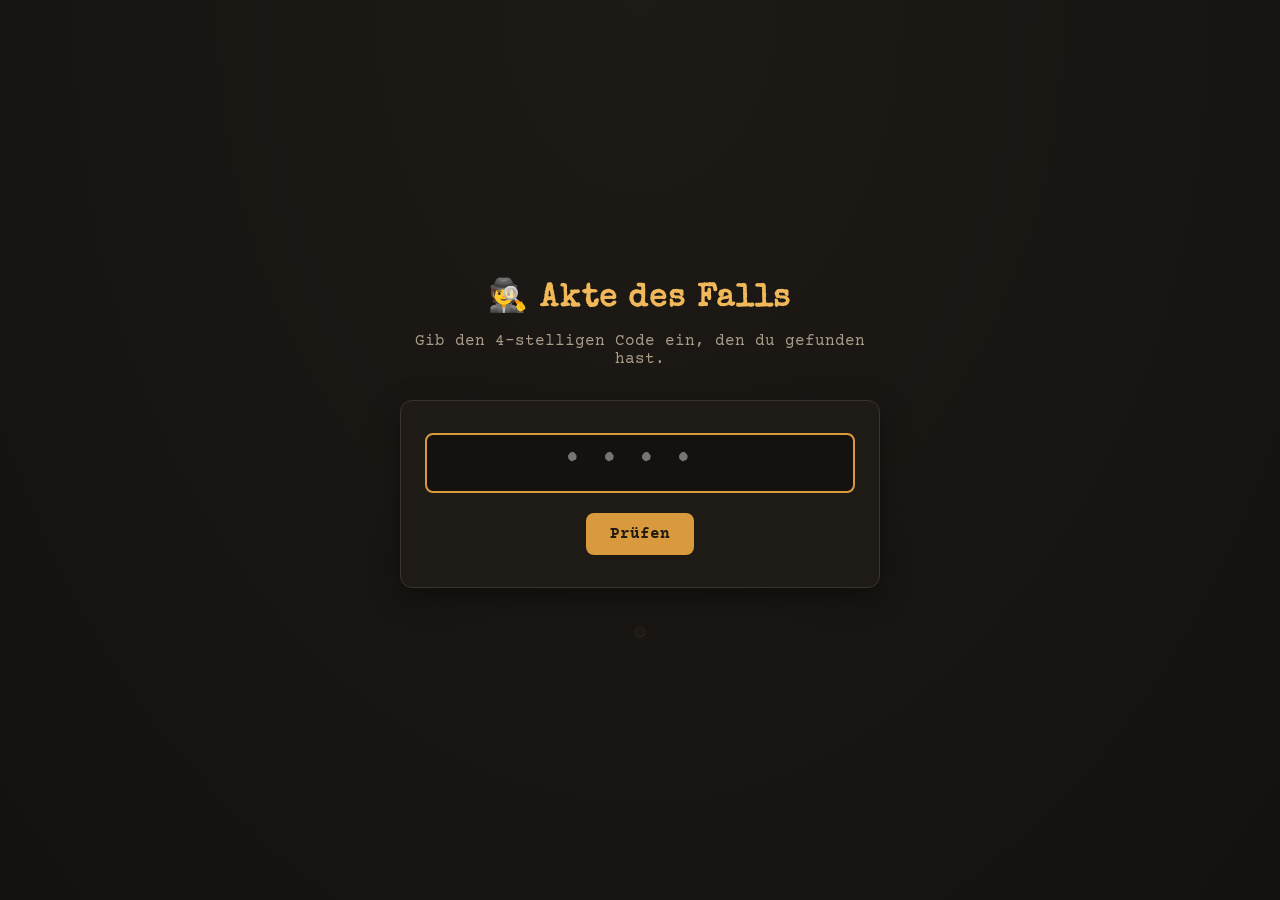
==== index.html @ 9533b576 "Detektiv-Spiel: statisches Codewort-Ratespiel Statische Webseite ohne Server: index.html zeigt bei e" ====
<!DOCTYPE html>
<html lang="de">
<head>
<meta charset="UTF-8">
<meta name="viewport" content="width=device-width, initial-scale=1.0">
<title>Detektiv-Spiel</title>
<link rel="preconnect" href="https://fonts.googleapis.com">
<link rel="preconnect" href="https://fonts.gstatic.com" crossorigin>
<link href="https://fonts.googleapis.com/css2?family=Special+Elite&family=Courier+Prime:wght@400;700&display=swap" rel="stylesheet">
<link rel="stylesheet" href="style.css">
</head>
<body>
  <main class="wrap">
    <h1>🕵️ Akte des Falls</h1>
    <p class="subtitle">Gib den 4-stelligen Code ein, den du gefunden hast.</p>

    <section id="entry" class="card">
      <input type="text" id="code-input" inputmode="numeric" pattern="[0-9]*" maxlength="4" autocomplete="off" placeholder="••••" aria-label="4-stelliger Code">
      <div class="btn-row">
        <button id="check-btn" class="btn">Prüfen</button>
      </div>
      <p id="error" class="error-msg" hidden>❌ Dieser Code ist unbekannt. Versuch's nochmal.</p>
    </section>

    <section id="result" class="card" hidden>
      <p id="result-text" class="result-text"></p>
      <button id="reset-btn" class="btn btn-secondary">Neuen Code eingeben</button>
    </section>
  </main>

  <footer>
    <a href="config.html" class="config-link" title="Konfiguration">⚙</a>
  </footer>

  <script src="storage.js"></script>
  <script src="game.js"></script>
</body>
</html>
---- style.css ----
:root {
  --bg: #14110f;
  --bg-alt: #1e1a16;
  --accent: #d99a3d;
  --accent-bright: #f0b859;
  --text: #ede3d3;
  --text-dim: #a99c88;
  --error: #c65b4e;
  --border: #3a332a;
}

* { box-sizing: border-box; }

body {
  margin: 0;
  min-height: 100vh;
  background: radial-gradient(ellipse at top, var(--bg-alt), var(--bg));
  color: var(--text);
  font-family: 'Courier Prime', 'Courier New', monospace;
  display: flex;
  flex-direction: column;
  align-items: center;
  justify-content: center;
  padding: 2rem 1rem;
}

.wrap {
  width: 100%;
  max-width: 480px;
  text-align: center;
}

h1 {
  font-family: 'Special Elite', 'Courier Prime', monospace;
  font-size: 2rem;
  color: var(--accent-bright);
  letter-spacing: 0.05em;
  margin-bottom: 0.25rem;
}

.subtitle {
  color: var(--text-dim);
  margin-bottom: 2rem;
}

.card {
  background: var(--bg-alt);
  border: 1px solid var(--border);
  border-radius: 12px;
  padding: 2rem 1.5rem;
  box-shadow: 0 10px 30px rgba(0, 0, 0, 0.4);
  animation: fade-in 0.3s ease;
}

@keyframes fade-in {
  from { opacity: 0; transform: translateY(8px); }
  to { opacity: 1; transform: translateY(0); }
}

#code-input {
  width: 100%;
  font-size: 2.5rem;
  letter-spacing: 0.6em;
  text-align: center;
  background: var(--bg);
  border: 2px solid var(--border);
  border-radius: 8px;
  color: var(--accent-bright);
  padding: 0.5rem 0;
  font-family: 'Special Elite', monospace;
}

#code-input:focus {
  outline: none;
  border-color: var(--accent);
}

.btn-row {
  margin-top: 1.25rem;
}

.btn {
  background: var(--accent);
  color: #201a12;
  border: none;
  border-radius: 8px;
  padding: 0.75rem 1.5rem;
  font-size: 1rem;
  font-weight: bold;
  cursor: pointer;
  font-family: inherit;
  display: inline-block;
}

.btn:hover { background: var(--accent-bright); }

.btn-secondary {
  background: transparent;
  color: var(--text-dim);
  border: 1px solid var(--border);
}

.btn-secondary:hover { color: var(--text); border-color: var(--accent); }

.error-msg {
  color: var(--error);
  margin-top: 1rem;
}

.error-msg.shake {
  animation: shake 0.4s;
}

@keyframes shake {
  0%, 100% { transform: translateX(0); }
  20%, 60% { transform: translateX(-6px); }
  40%, 80% { transform: translateX(6px); }
}

.result-text {
  font-family: 'Special Elite', monospace;
  font-size: 1.15rem;
  line-height: 1.7;
  white-space: pre-wrap;
  text-align: left;
}

footer {
  margin-top: 2rem;
}

.config-link {
  color: var(--border);
  text-decoration: none;
  font-size: 1.2rem;
  opacity: 0.4;
}

.config-link:hover { opacity: 1; color: var(--accent); }

/* --- config.html --- */

#gate {
  max-width: 360px;
  margin: 0 auto;
}

#gate-form input,
#gate-form button {
  width: 100%;
}

#gate input {
  padding: 0.6rem;
  font-size: 1rem;
  background: var(--bg);
  border: 2px solid var(--border);
  border-radius: 8px;
  color: var(--text);
  font-family: inherit;
  margin-bottom: 1rem;
}

.entry-row {
  display: grid;
  grid-template-columns: 60px 1fr 40px;
  gap: 0.5rem;
  align-items: start;
  padding: 0.75rem 0;
  border-bottom: 1px solid var(--border);
}

.entry-code {
  font-family: 'Special Elite', monospace;
  font-size: 1.3rem;
  color: var(--accent-bright);
  padding-top: 0.4rem;
}

.entry-text {
  width: 100%;
  background: var(--bg);
  border: 1px solid var(--border);
  border-radius: 6px;
  color: var(--text);
  padding: 0.4rem;
  font-family: inherit;
  resize: vertical;
}

.delete-btn {
  background: transparent;
  border: none;
  cursor: pointer;
  font-size: 1.1rem;
}

.add-form {
  display: grid;
  gap: 0.5rem;
  margin: 1.5rem 0;
  text-align: left;
}

.add-form label {
  display: grid;
  gap: 0.25rem;
  font-size: 0.9rem;
  color: var(--text-dim);
}

.add-form input,
.add-form textarea {
  width: 100%;
  background: var(--bg);
  border: 1px solid var(--border);
  border-radius: 6px;
  color: var(--text);
  padding: 0.5rem;
  font-family: inherit;
}

.toolbar {
  display: flex;
  gap: 0.5rem;
  flex-wrap: wrap;
  margin-top: 1rem;
}

#status {
  margin-top: 1rem;
  color: var(--accent-bright);
}

#status.error { color: var(--error); }

.empty {
  color: var(--text-dim);
  font-style: italic;
}

.hint {
  font-size: 0.85rem;
  color: var(--text-dim);
  margin-top: 1rem;
}
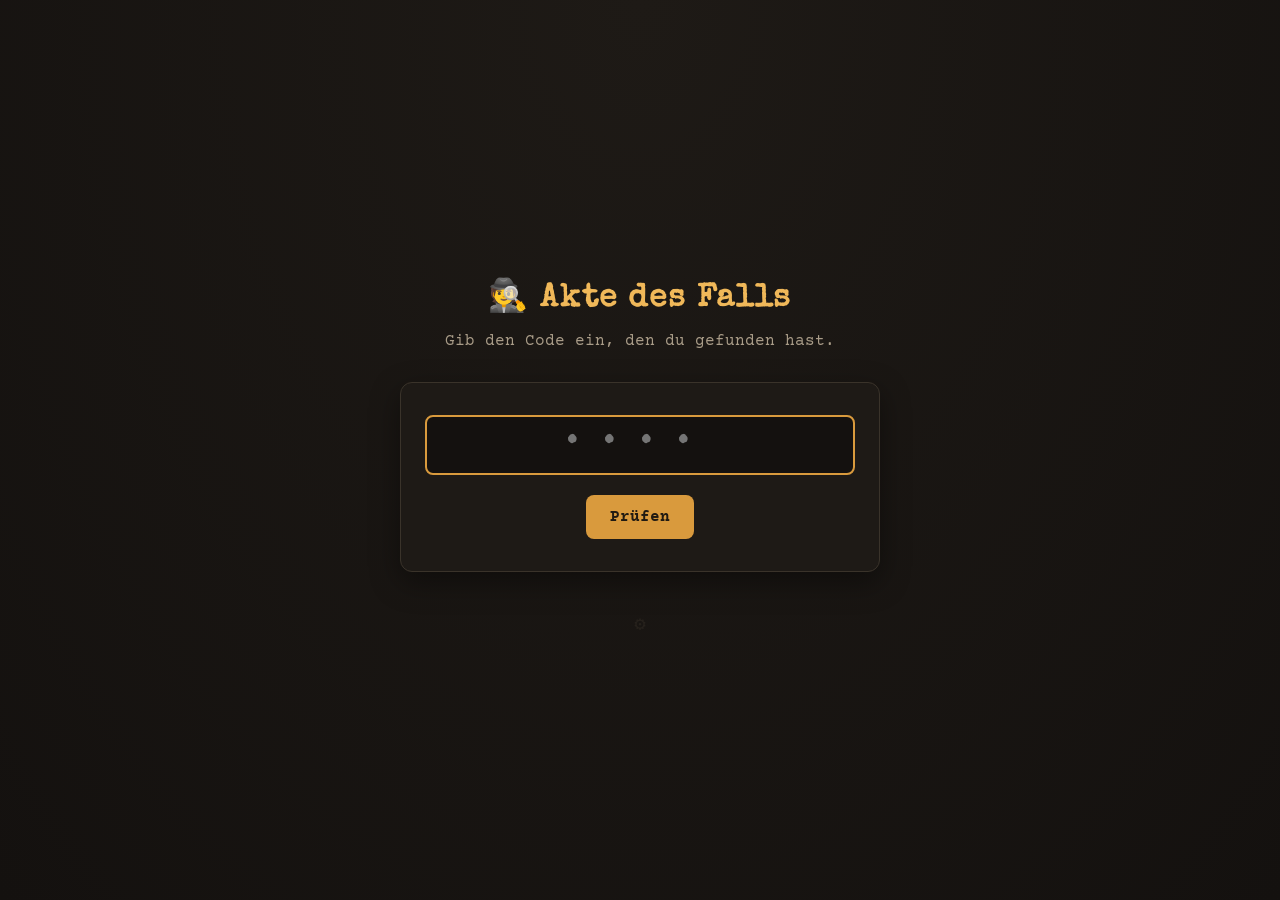
==== commit 54057b86: "Erweiterungen: Assistenten-Konfiguration, Themes, Sounds, mobile Optimierung - Konfiguration als Sei" ====
--- a/index.html
+++ b/index.html
@@ -2,7 +2,8 @@
 <html lang="de">
 <head>
 <meta charset="UTF-8">
-<meta name="viewport" content="width=device-width, initial-scale=1.0">
+<meta name="viewport" content="width=device-width, initial-scale=1.0, viewport-fit=cover">
+<meta name="theme-color" content="#14110f">
 <title>Detektiv-Spiel</title>
 <link rel="preconnect" href="https://fonts.googleapis.com">
 <link rel="preconnect" href="https://fonts.gstatic.com" crossorigin>
@@ -11,11 +12,11 @@
 </head>
 <body>
   <main class="wrap">
-    <h1>🕵️ Akte des Falls</h1>
-    <p class="subtitle">Gib den 4-stelligen Code ein, den du gefunden hast.</p>
+    <h1 id="game-title">🕵️ Akte des Falls</h1>
+    <p class="subtitle" id="game-subtitle">Gib den Code ein, den du gefunden hast.</p>
 
     <section id="entry" class="card">
-      <input type="text" id="code-input" inputmode="numeric" pattern="[0-9]*" maxlength="4" autocomplete="off" placeholder="••••" aria-label="4-stelliger Code">
+      <input type="text" id="code-input" maxlength="4" autocomplete="off" autocapitalize="characters" autocorrect="off" spellcheck="false" placeholder="••••" aria-label="Code">
       <div class="btn-row">
         <button id="check-btn" class="btn">Prüfen</button>
       </div>
@@ -23,8 +24,13 @@
     </section>
 
     <section id="result" class="card" hidden>
+      <h2 id="result-title" class="result-title" hidden></h2>
       <p id="result-text" class="result-text"></p>
-      <button id="reset-btn" class="btn btn-secondary">Neuen Code eingeben</button>
+      <audio id="result-audio" hidden></audio>
+      <div class="btn-row">
+        <button id="replay-voice-btn" class="btn btn-secondary" type="button" hidden>🎙️ Nachricht wiederholen</button>
+        <button id="reset-btn" class="btn btn-secondary">Neuen Code eingeben</button>
+      </div>
     </section>
   </main>
 
@@ -33,6 +39,8 @@
   </footer>
 
   <script src="storage.js"></script>
+  <script src="theme.js"></script>
+  <script src="sounds.js"></script>
   <script src="game.js"></script>
 </body>
 </html>
--- a/style.css
+++ b/style.css
@@ -1,4 +1,7 @@
-:root {
+/* --- Themes --- */
+
+:root,
+:root[data-theme="noir"] {
   --bg: #14110f;
   --bg-alt: #1e1a16;
   --accent: #d99a3d;
@@ -7,14 +10,73 @@
   --text-dim: #a99c88;
   --error: #c65b4e;
   --border: #3a332a;
-}
-
-* { box-sizing: border-box; }
+  --btn-text: #201a12;
+}
+
+:root[data-theme="neon"] {
+  --bg: #05060f;
+  --bg-alt: #0b0e1f;
+  --accent: #00e5ff;
+  --accent-bright: #7dfcff;
+  --text: #e6f7ff;
+  --text-dim: #6a89a8;
+  --error: #ff3d6e;
+  --border: #1c2b4a;
+  --btn-text: #04121a;
+}
+
+:root[data-theme="parchment"] {
+  --bg: #e9dfc6;
+  --bg-alt: #f4ecd8;
+  --accent: #8a5a2b;
+  --accent-bright: #b3752f;
+  --text: #3b2f22;
+  --text-dim: #7a6a52;
+  --error: #a13d2b;
+  --border: #cbb98f;
+  --btn-text: #f4ecd8;
+}
+
+:root[data-theme="blood"] {
+  --bg: #0d0505;
+  --bg-alt: #1a0808;
+  --accent: #b3131f;
+  --accent-bright: #e8323f;
+  --text: #f0dede;
+  --text-dim: #a67d7d;
+  --error: #ff6b4a;
+  --border: #3a1414;
+  --btn-text: #f0dede;
+}
+
+:root[data-theme="agency"] {
+  --bg: #0c1410;
+  --bg-alt: #141f19;
+  --accent: #4c9a63;
+  --accent-bright: #7fd99a;
+  --text: #e3ede6;
+  --text-dim: #8fa89a;
+  --error: #d97757;
+  --border: #25352c;
+  --btn-text: #0c1410;
+}
+
+* {
+  box-sizing: border-box;
+  -webkit-tap-highlight-color: transparent;
+}
+
+html {
+  -webkit-text-size-adjust: 100%;
+}
 
 body {
   margin: 0;
   min-height: 100vh;
-  background: radial-gradient(ellipse at top, var(--bg-alt), var(--bg));
+  background-color: var(--bg);
+  background-image: radial-gradient(ellipse at top, var(--bg-alt), var(--bg));
+  background-size: cover;
+  background-position: center;
   color: var(--text);
   font-family: 'Courier Prime', 'Courier New', monospace;
   display: flex;
@@ -22,7 +84,33 @@
   align-items: center;
   justify-content: center;
   padding: 2rem 1rem;
-}
+  padding-top: max(2rem, env(safe-area-inset-top));
+  padding-bottom: max(2rem, env(safe-area-inset-bottom));
+  padding-left: max(1rem, env(safe-area-inset-left));
+  padding-right: max(1rem, env(safe-area-inset-right));
+  transition: background-color 0.3s ease, color 0.3s ease;
+  overflow-x: hidden;
+}
+
+button,
+input,
+textarea,
+select {
+  touch-action: manipulation;
+}
+
+/* --- Hintergrundbilder (überschreiben den Farbverlauf) --- */
+
+body.bg-corkboard { background-image: url('backgrounds/corkboard.svg'); }
+body.bg-paper { background-image: url('backgrounds/paper.svg'); }
+body.bg-fog-city { background-image: url('backgrounds/fog-city.svg'); }
+body.bg-blueprint { background-image: url('backgrounds/blueprint.svg'); }
+body.bg-police-tape { background-image: url('backgrounds/police-tape.svg'); }
+body.bg-mesh-aurora { background-image: url('backgrounds/mesh-aurora.svg'); }
+body.bg-gradient-dusk { background-image: url('backgrounds/gradient-dusk.svg'); }
+body.bg-dot-grid { background-image: url('backgrounds/dot-grid.svg'); }
+body.bg-glow-orbs { background-image: url('backgrounds/glow-orbs.svg'); }
+body.bg-wave-lines { background-image: url('backgrounds/wave-lines.svg'); }
 
 .wrap {
   width: 100%;
@@ -77,11 +165,15 @@
 
 .btn-row {
   margin-top: 1.25rem;
+  display: flex;
+  gap: 0.5rem;
+  justify-content: center;
+  flex-wrap: wrap;
 }
 
 .btn {
   background: var(--accent);
-  color: #201a12;
+  color: var(--btn-text);
   border: none;
   border-radius: 8px;
   padding: 0.75rem 1.5rem;
@@ -90,6 +182,7 @@
   cursor: pointer;
   font-family: inherit;
   display: inline-block;
+  min-height: 44px;
 }
 
 .btn:hover { background: var(--accent-bright); }
@@ -115,6 +208,14 @@
   0%, 100% { transform: translateX(0); }
   20%, 60% { transform: translateX(-6px); }
   40%, 80% { transform: translateX(6px); }
+}
+
+.result-title {
+  font-family: 'Special Elite', monospace;
+  font-size: 1.4rem;
+  color: var(--accent-bright);
+  margin: 0 0 0.75rem;
+  text-align: left;
 }
 
 .result-text {
@@ -125,6 +226,11 @@
   text-align: left;
 }
 
+#result-audio {
+  width: 100%;
+  margin-top: 1rem;
+}
+
 footer {
   margin-top: 2rem;
 }
@@ -134,6 +240,8 @@
   text-decoration: none;
   font-size: 1.2rem;
   opacity: 0.4;
+  display: inline-block;
+  padding: 0.5rem;
 }
 
 .config-link:hover { opacity: 1; color: var(--accent); }
@@ -152,7 +260,7 @@
 
 #gate input {
   padding: 0.6rem;
-  font-size: 1rem;
+  font-size: 16px; /* verhindert Auto-Zoom beim Fokussieren auf iOS */
   background: var(--bg);
   border: 2px solid var(--border);
   border-radius: 8px;
@@ -163,29 +271,56 @@
 
 .entry-row {
   display: grid;
-  grid-template-columns: 60px 1fr 40px;
+  grid-template-columns: auto 1fr 40px;
+  grid-template-areas:
+    "code title delete"
+    "desc desc desc"
+    "rec rec rec";
   gap: 0.5rem;
   align-items: start;
   padding: 0.75rem 0;
   border-bottom: 1px solid var(--border);
 }
 
+.entry-row .recorder-container {
+  grid-area: rec;
+}
+
 .entry-code {
+  grid-area: code;
   font-family: 'Special Elite', monospace;
   font-size: 1.3rem;
   color: var(--accent-bright);
   padding-top: 0.4rem;
 }
 
-.entry-text {
+.entry-title-input {
+  grid-area: title;
   width: 100%;
   background: var(--bg);
   border: 1px solid var(--border);
   border-radius: 6px;
-  color: var(--text);
+  color: var(--accent-bright);
   padding: 0.4rem;
-  font-family: inherit;
+  font-family: 'Special Elite', monospace;
+  font-size: 16px;
+}
+
+.entry-text {
+  grid-area: desc;
+  width: 100%;
+  background: var(--bg);
+  border: 1px solid var(--border);
+  border-radius: 6px;
+  color: var(--text);
+  padding: 0.4rem;
+  font-family: inherit;
+  font-size: 16px;
   resize: vertical;
+}
+
+.delete-btn {
+  grid-area: delete;
 }
 
 .delete-btn {
@@ -193,6 +328,8 @@
   border: none;
   cursor: pointer;
   font-size: 1.1rem;
+  min-width: 44px;
+  min-height: 44px;
 }
 
 .add-form {
@@ -218,6 +355,19 @@
   color: var(--text);
   padding: 0.5rem;
   font-family: inherit;
+  font-size: 16px; /* verhindert Auto-Zoom beim Fokussieren auf iOS */
+}
+
+.text-input {
+  width: 100%;
+  background: var(--bg);
+  border: 1px solid var(--border);
+  border-radius: 6px;
+  color: var(--text);
+  padding: 0.5rem;
+  font-family: inherit;
+  font-size: 16px;
+  margin-bottom: 0.75rem;
 }
 
 .toolbar {
@@ -244,3 +394,202 @@
   color: var(--text-dim);
   margin-top: 1rem;
 }
+
+/* --- Darstellungs-Einstellungen (Themes, Hintergrund, Sounds) --- */
+
+.settings-section {
+  margin: 1.5rem 0;
+  padding-top: 1rem;
+  border-top: 1px solid var(--border);
+}
+
+.section-title {
+  font-size: 1.1rem;
+  color: var(--accent-bright);
+  margin-bottom: 0.75rem;
+  font-family: 'Special Elite', monospace;
+}
+
+.field-label {
+  font-size: 0.85rem;
+  color: var(--text-dim);
+  margin: 1rem 0 0.4rem;
+  display: block;
+}
+
+.swatch-row {
+  display: flex;
+  flex-wrap: wrap;
+  gap: 0.6rem;
+}
+
+.theme-swatch,
+.bg-swatch,
+.sound-btn,
+.length-btn {
+  background: var(--bg);
+  border: 2px solid var(--border);
+  border-radius: 8px;
+  color: var(--text);
+  padding: 0.5rem;
+  cursor: pointer;
+  font-family: inherit;
+  font-size: 0.75rem;
+  display: flex;
+  flex-direction: column;
+  align-items: center;
+  gap: 0.35rem;
+  min-height: 44px;
+  justify-content: center;
+}
+
+.theme-swatch.selected,
+.bg-swatch.selected,
+.sound-btn.selected,
+.length-btn.selected {
+  border-color: var(--accent);
+  box-shadow: 0 0 0 1px var(--accent);
+}
+
+.swatch-preview {
+  width: 56px;
+  height: 40px;
+  border-radius: 4px;
+  display: flex;
+  align-items: center;
+  justify-content: center;
+  font-size: 0.65rem;
+  object-fit: cover;
+}
+
+.theme-preview-noir { background: linear-gradient(135deg, #14110f, #d99a3d); }
+.theme-preview-neon { background: linear-gradient(135deg, #05060f, #00e5ff); }
+.theme-preview-parchment { background: linear-gradient(135deg, #e9dfc6, #8a5a2b); }
+.theme-preview-blood { background: linear-gradient(135deg, #0d0505, #b3131f); }
+.theme-preview-agency { background: linear-gradient(135deg, #0c1410, #4c9a63); }
+
+.bg-preview-none {
+  background: var(--bg-alt);
+  color: var(--text-dim);
+}
+
+.sound-btn { padding: 0.6rem 0.9rem; }
+
+.length-btn { min-width: 44px; font-size: 1.1rem; font-weight: bold; }
+
+.recorder-row {
+  display: flex;
+  align-items: center;
+  gap: 0.5rem;
+  flex-wrap: wrap;
+  margin-top: 0.4rem;
+}
+
+.recording-label { color: var(--error); font-size: 0.85rem; }
+
+.recorder-row audio {
+  max-width: 100%;
+  height: 32px;
+  flex: 1 1 180px;
+}
+
+/* --- Schritt-Navigation (config.html) --- */
+
+.step-nav {
+  display: flex;
+  flex-wrap: wrap;
+  gap: 0.4rem;
+  margin: 1rem 0;
+  justify-content: center;
+}
+
+.step-pill {
+  min-width: 36px;
+  min-height: 36px;
+  border-radius: 50%;
+  border: 2px solid var(--border);
+  background: var(--bg);
+  color: var(--text);
+  font-family: inherit;
+  font-size: 0.85rem;
+  cursor: pointer;
+  display: flex;
+  align-items: center;
+  justify-content: center;
+  padding: 0;
+}
+
+.step-pill.selected {
+  border-color: var(--accent);
+  background: var(--accent);
+  color: var(--btn-text);
+  font-weight: bold;
+}
+
+.step-pill.incomplete {
+  border-style: dashed;
+  color: var(--text-dim);
+}
+
+.step-pill-add {
+  border-style: dashed;
+  color: var(--accent);
+}
+
+.step-footer {
+  display: flex;
+  align-items: center;
+  justify-content: space-between;
+  gap: 0.5rem;
+  margin-top: 1.5rem;
+  flex-wrap: wrap;
+}
+
+.step-indicator {
+  font-size: 0.85rem;
+  color: var(--text-dim);
+  text-align: center;
+  flex: 1 1 auto;
+}
+
+/* --- Mobile --- */
+
+@media (max-width: 480px) {
+  .card {
+    padding: 1.5rem 1rem;
+  }
+
+  h1 {
+    font-size: 1.6rem;
+  }
+
+  #code-input {
+    font-size: 2rem;
+    letter-spacing: 0.4em;
+  }
+
+  .swatch-preview {
+    width: 44px;
+    height: 32px;
+  }
+
+  .theme-swatch,
+  .bg-swatch,
+  .sound-btn,
+  .length-btn {
+    font-size: 0.7rem;
+    padding: 0.4rem;
+  }
+
+  .entry-row {
+    grid-template-columns: 1fr auto;
+    grid-template-areas:
+      "code delete"
+      "title title"
+      "desc desc"
+      "rec rec";
+  }
+
+  .entry-code { padding-top: 0.5rem; }
+  .delete-btn { justify-self: end; }
+}
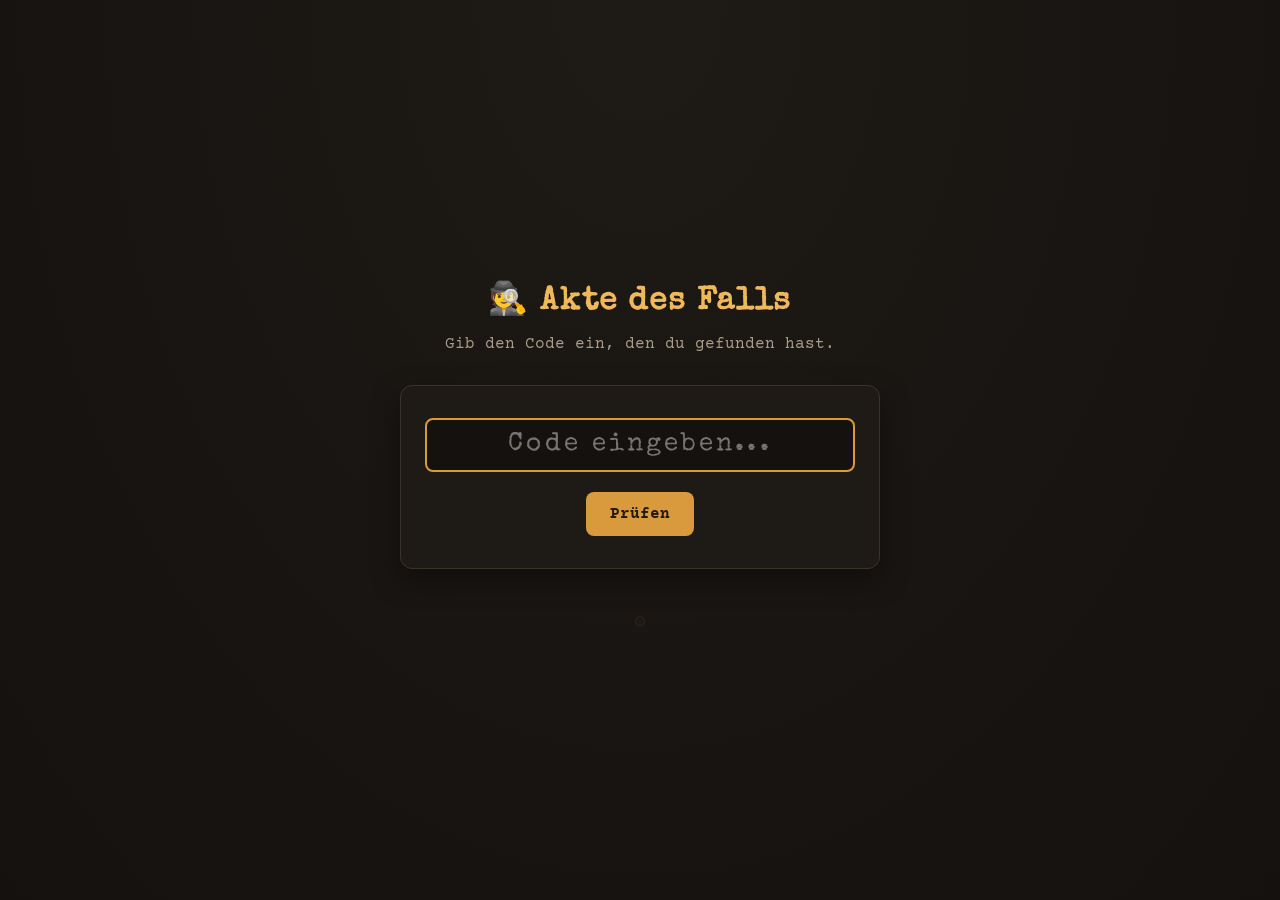
==== commit 7008b4f9: "Freie Code-Länge und dedizierte Finale-Seite - Codes haben keine feste, konfigurierte Länge mehr - j" ====
--- a/index.html
+++ b/index.html
@@ -16,7 +16,7 @@
     <p class="subtitle" id="game-subtitle">Gib den Code ein, den du gefunden hast.</p>
 
     <section id="entry" class="card">
-      <input type="text" id="code-input" maxlength="4" autocomplete="off" autocapitalize="characters" autocorrect="off" spellcheck="false" placeholder="••••" aria-label="Code">
+      <input type="text" id="code-input" autocomplete="off" autocapitalize="characters" autocorrect="off" spellcheck="false" placeholder="Code eingeben..." aria-label="Code">
       <div class="btn-row">
         <button id="check-btn" class="btn">Prüfen</button>
       </div>
@@ -25,8 +25,17 @@
 
     <section id="result" class="card" hidden>
       <h2 id="result-title" class="result-title" hidden></h2>
+      <img id="result-image" class="result-image" hidden>
       <p id="result-text" class="result-text"></p>
       <audio id="result-audio" hidden></audio>
+
+      <div id="result-finale" hidden>
+        <hr class="finale-divider">
+        <h2 id="end-title" class="result-title"></h2>
+        <img id="end-image" class="result-image" hidden>
+        <p id="end-text" class="result-text"></p>
+      </div>
+
       <div class="btn-row">
         <button id="replay-voice-btn" class="btn btn-secondary" type="button" hidden>🎙️ Nachricht wiederholen</button>
         <button id="reset-btn" class="btn btn-secondary">Neuen Code eingeben</button>
--- a/style.css
+++ b/style.css
@@ -147,14 +147,14 @@
 
 #code-input {
   width: 100%;
-  font-size: 2.5rem;
-  letter-spacing: 0.6em;
+  font-size: 1.6rem;
+  letter-spacing: 0.12em;
   text-align: center;
   background: var(--bg);
   border: 2px solid var(--border);
   border-radius: 8px;
   color: var(--accent-bright);
-  padding: 0.5rem 0;
+  padding: 0.75rem 0.5rem;
   font-family: 'Special Elite', monospace;
 }
 
@@ -218,6 +218,21 @@
   text-align: left;
 }
 
+.finale-divider {
+  border: none;
+  border-top: 1px dashed var(--border);
+  margin: 1.5rem 0;
+}
+
+.result-image {
+  display: block;
+  width: 100%;
+  max-height: 320px;
+  object-fit: cover;
+  border-radius: 8px;
+  margin-bottom: 1rem;
+}
+
 .result-text {
   font-family: 'Special Elite', monospace;
   font-size: 1.15rem;
@@ -493,6 +508,14 @@
   flex: 1 1 180px;
 }
 
+.image-preview {
+  height: 44px;
+  width: 44px;
+  object-fit: cover;
+  border-radius: 6px;
+  border: 1px solid var(--border);
+}
+
 /* --- Schritt-Navigation (config.html) --- */
 
 .step-nav {
@@ -564,8 +587,8 @@
   }
 
   #code-input {
-    font-size: 2rem;
-    letter-spacing: 0.4em;
+    font-size: 1.3rem;
+    letter-spacing: 0.08em;
   }
 
   .swatch-preview {
